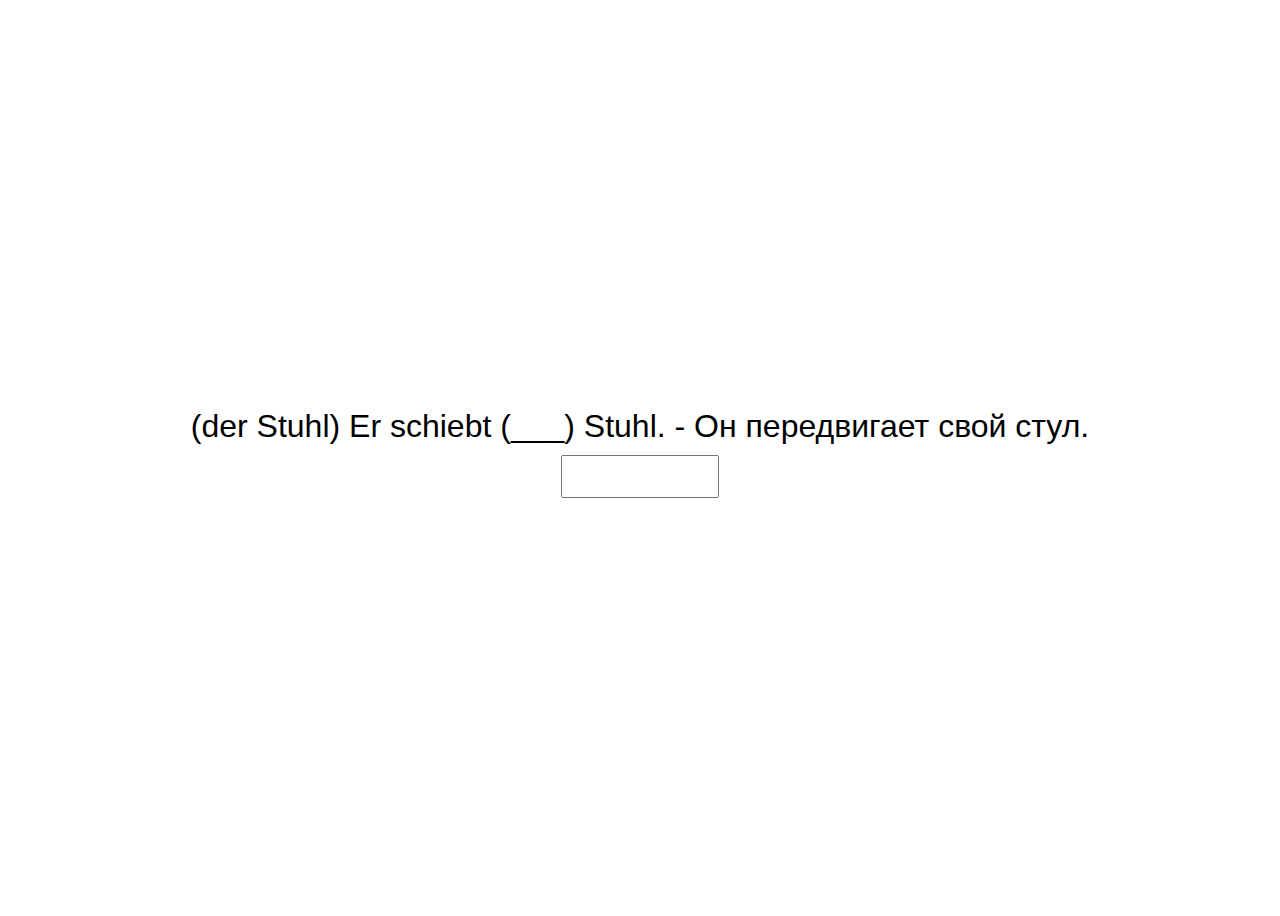
==== index.html @ 8ace6efb "Add files via upload" ====
<!DOCTYPE html>
<html lang="en">
<head>
    <meta charset="UTF-8">
    <meta name="viewport" content="width=device-width, initial-scale=1.0">
    <link rel="stylesheet" href="style.css">
    <title>Random Sentence Display</title>
</head>
<body>
    <div class="container">
        <div id="sentenceDisplay" class="sentence"></div>
        <input id="textInput" type="text" >
        <div id="verificationMessage" class="verification-message"></div>
    </div>
    <script src="script.js"></script>
</body>
</html>
---- style.css ----
body {
    font-family: Arial, sans-serif;
    text-align: center;
}

.container {
    display: flex;
    flex-direction: column; /* Это добавлено для вертикального расположения элементов */
    justify-content: center;
    align-items: center;
    height: 100vh;
}

.sentence {
    font-size: 32px;
    cursor: pointer;
}

#textInput {
    margin-top: 10px; /* Это добавлено для отступа строки ввода от предложения */
    font-size: 32px; /* Размер шрифта строки ввода */
    text-align: center;
    vertical-align: middle;
    width: 150px;
}

/* Добавляем стили для проверочного сообщения */
.verification-message {
    font-size: 32px;
    color: #333;
    margin-top: 10px;
}
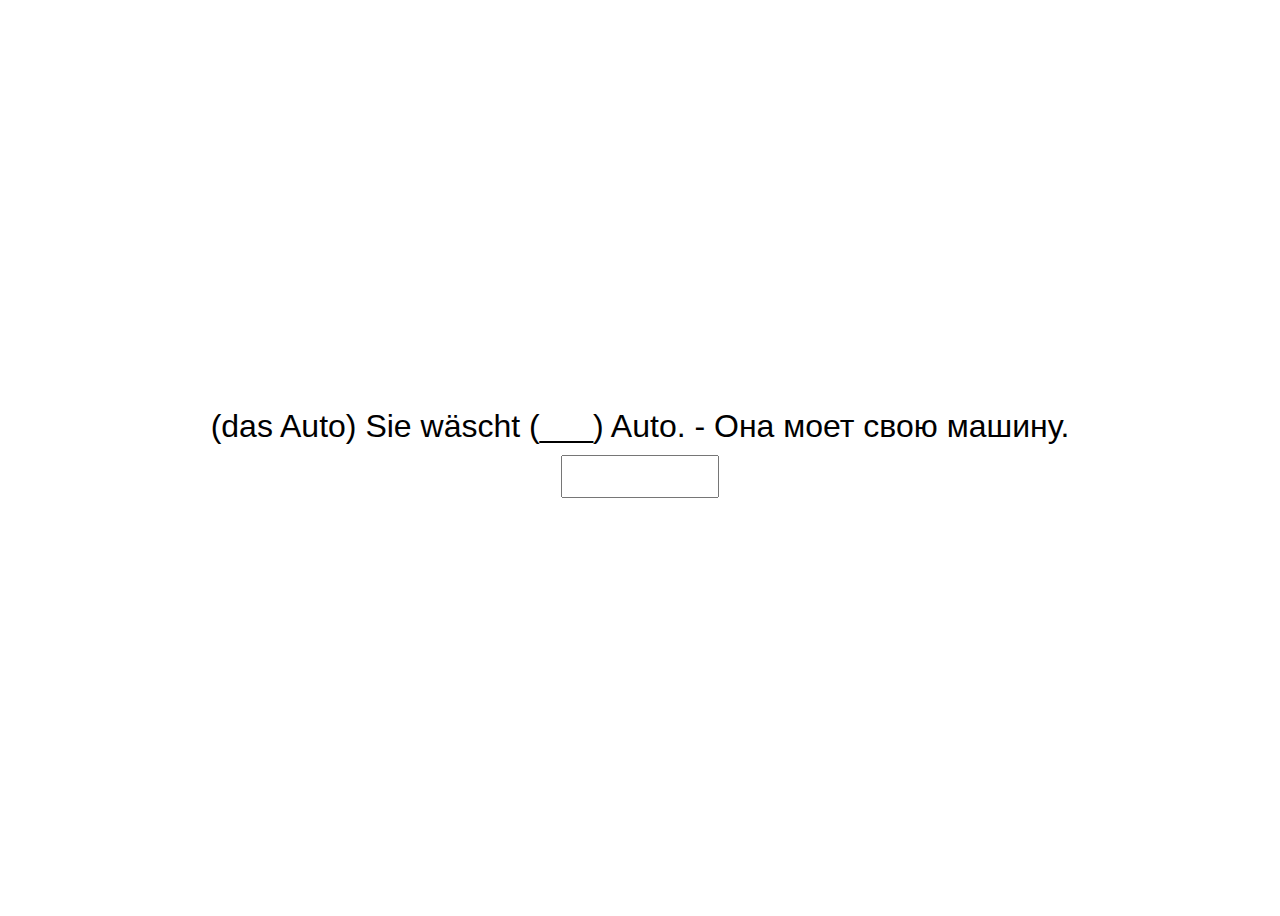
==== commit fae92a21: "Update index.html" ====
--- a/index.html
+++ b/index.html
@@ -4,7 +4,7 @@
     <meta charset="UTF-8">
     <meta name="viewport" content="width=device-width, initial-scale=1.0">
     <link rel="stylesheet" href="style.css">
-    <title>Random Sentence Display</title>
+    <title>Random Sentence Display Deutsch</title>
 </head>
 <body>
     <div class="container">
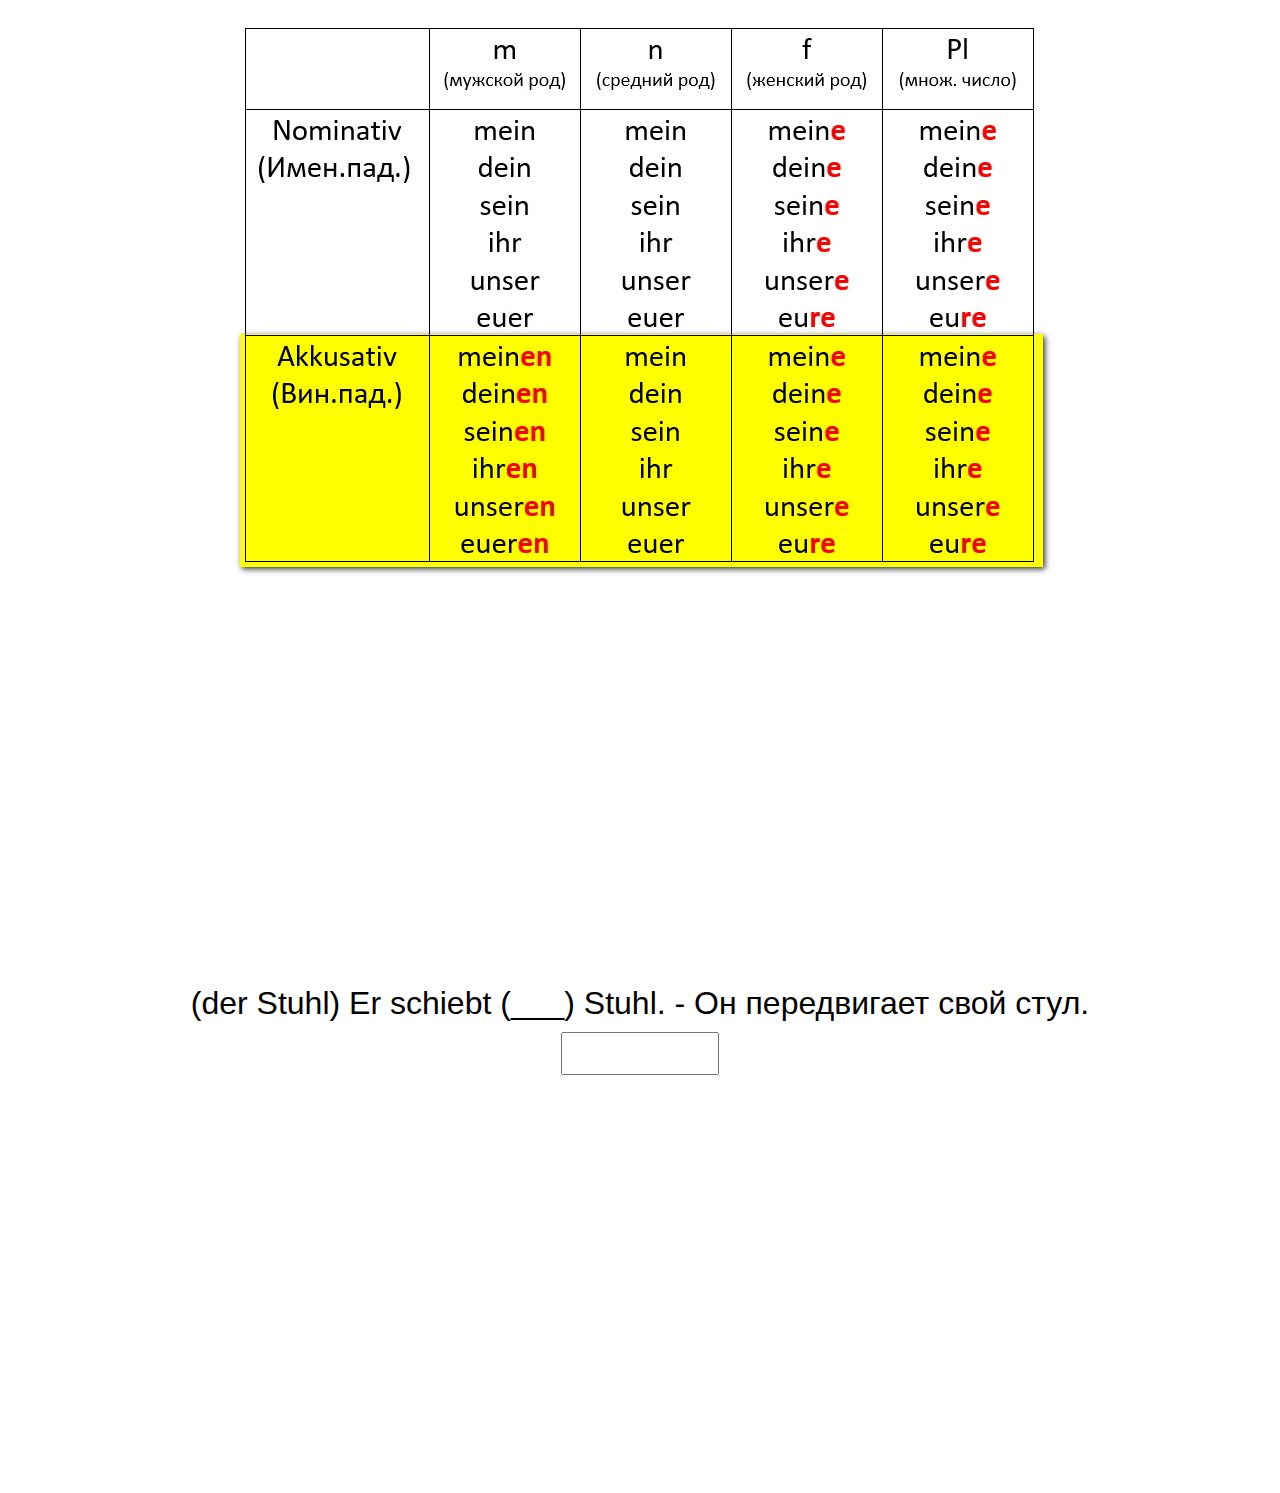
==== commit 83ac2c2c: "image added" ====
--- a/index.html
+++ b/index.html
@@ -7,6 +7,7 @@
     <title>Random Sentence Display Deutsch</title>
 </head>
 <body>
+    <img src="Akkusative.jpg" alt="Картинка">
     <div class="container">
         <div id="sentenceDisplay" class="sentence"></div>
         <input id="textInput" type="text" >
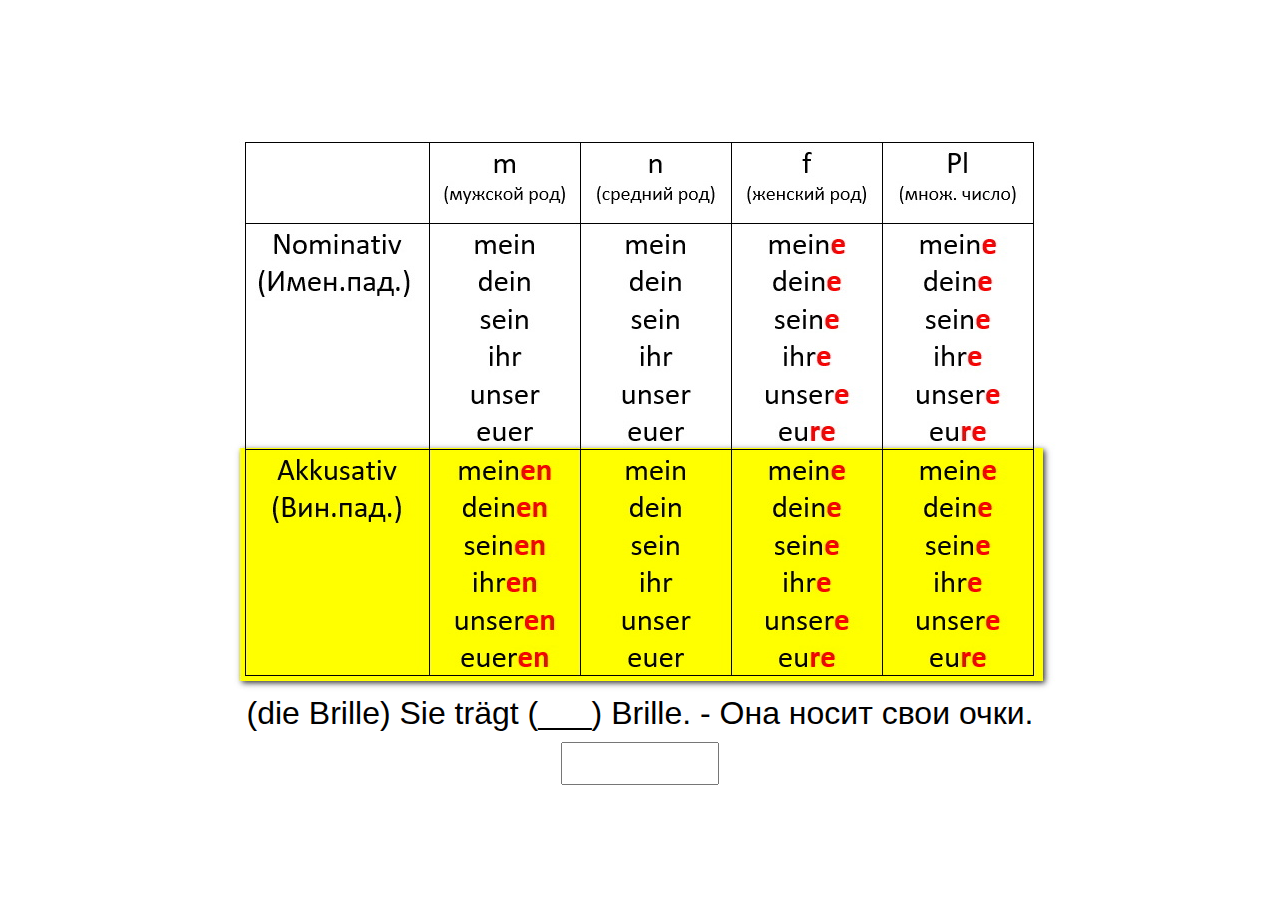
==== commit 3d02a303: "Update index.html" ====
--- a/index.html
+++ b/index.html
@@ -7,8 +7,9 @@
     <title>Random Sentence Display Deutsch</title>
 </head>
 <body>
-    <img src="Akkusative.jpg" alt="Картинка">
+   
     <div class="container">
+        <img src="Akkusative.jpg" alt="Картинка">
         <div id="sentenceDisplay" class="sentence"></div>
         <input id="textInput" type="text" >
         <div id="verificationMessage" class="verification-message"></div>
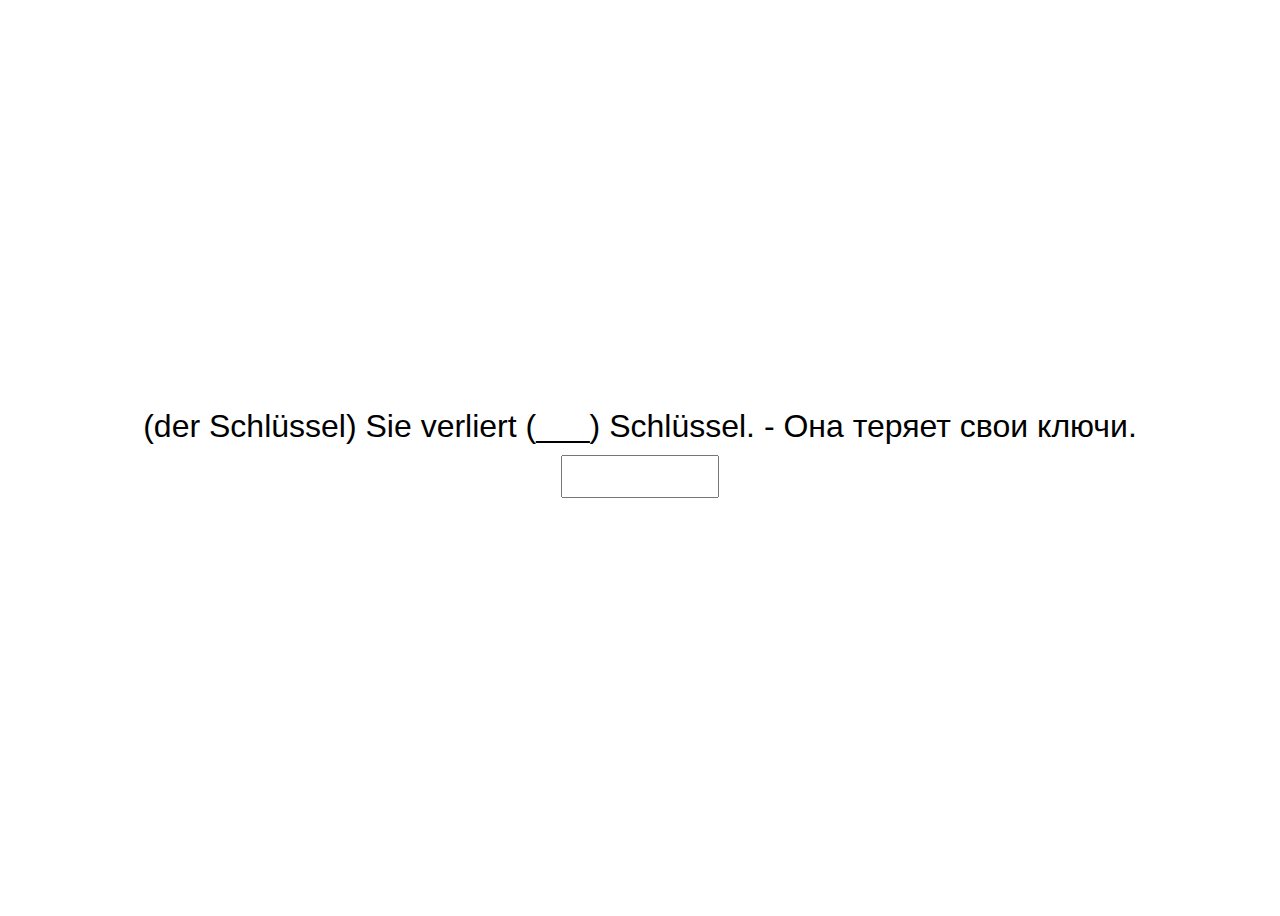
==== commit 16260dde: "no image" ====
--- a/index.html
+++ b/index.html
@@ -9,7 +9,7 @@
 <body>
    
     <div class="container">
-        <img src="Akkusative.jpg" alt="Картинка">
+        <!-- <img src="Akkusative.jpg" alt="Картинка"> -->
         <div id="sentenceDisplay" class="sentence"></div>
         <input id="textInput" type="text" >
         <div id="verificationMessage" class="verification-message"></div>
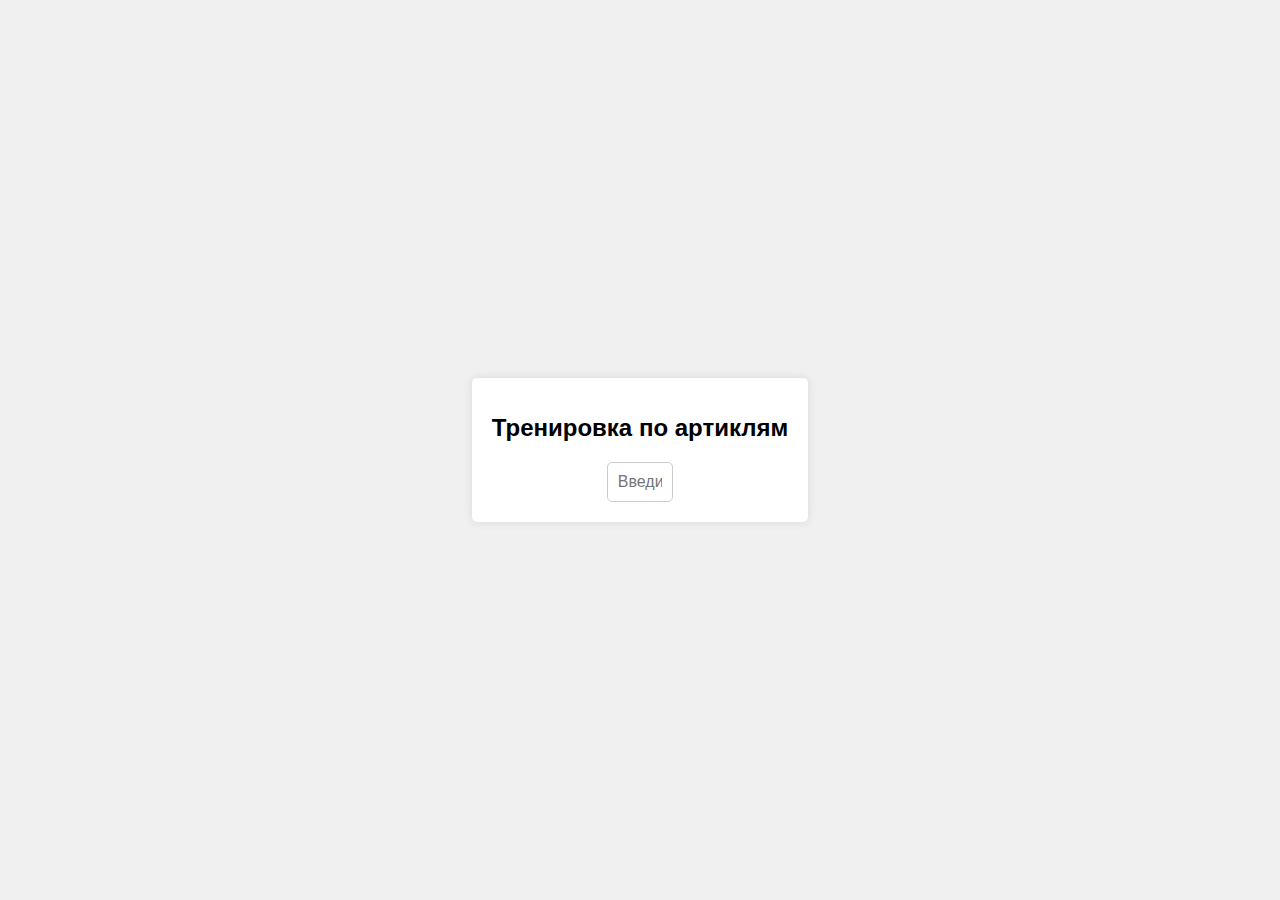
==== commit 3f652d6f: "1" ====
--- a/index.html
+++ b/index.html
@@ -1,19 +1,21 @@
-<!DOCTYPE html>
-<html lang="en">
-<head>
-    <meta charset="UTF-8">
-    <meta name="viewport" content="width=device-width, initial-scale=1.0">
-    <link rel="stylesheet" href="style.css">
-    <title>Random Sentence Display Deutsch</title>
-</head>
-<body>
-   
-    <div class="container">
-        <!-- <img src="Akkusative.jpg" alt="Картинка"> -->
-        <div id="sentenceDisplay" class="sentence"></div>
-        <input id="textInput" type="text" >
-        <div id="verificationMessage" class="verification-message"></div>
-    </div>
-    <script src="script.js"></script>
-</body>
-</html>
+<!DOCTYPE html>
+<html lang="en">
+<head>
+    <meta charset="UTF-8">
+    <meta name="viewport" content="width=device-width, initial-scale=1.0">
+    <link rel="stylesheet" href="styles.css">
+    <title>Упражнение по артиклям</title>
+</head>
+<body>
+    <div class="container">
+        <h1>Тренировка по артиклям</h1>
+        <div class="exercise">
+            <p id="sentence"></p>
+        </div>
+        <div class="input-container">
+            <input type="text" id="articleInput" placeholder="Введите ваш ответ">
+        </div>
+    </div>
+    <script src="script.js"></script>
+</body>
+</html>
--- a/styles.css
+++ b/styles.css
@@ -0,0 +1,49 @@
+body {
+    font-family: Arial, sans-serif;
+    background-color: #f0f0f0;
+    margin: 0;
+    padding: 0;
+    display: flex;
+    flex-direction: column;
+    justify-content: center;
+    align-items: center;
+    height: 100vh;
+}
+
+.container {
+    max-width: 100%;
+    margin: 0;
+    padding: 20px;
+    background-color: #fff;
+    border-radius: 5px;
+    box-shadow: 0 0 10px rgba(0, 0, 0, 0.1);
+}
+
+h1 {
+    text-align: center;
+    font-size: 24px;
+    margin-bottom: 20px;
+}
+
+.exercise {
+    text-align: center;
+    margin-top: 20px;
+}
+
+#sentence {
+    font-size: 18px;
+    margin-bottom: 10px;
+}
+
+.input-container {
+    text-align: center;
+}
+
+#articleInput {
+    padding: 10px;
+    font-size: 16px;
+    border: 1px solid #ccc;
+    border-radius: 5px;
+    width: 5ch;
+    text-align: center; /* Выравнивание текста по центру */
+}
